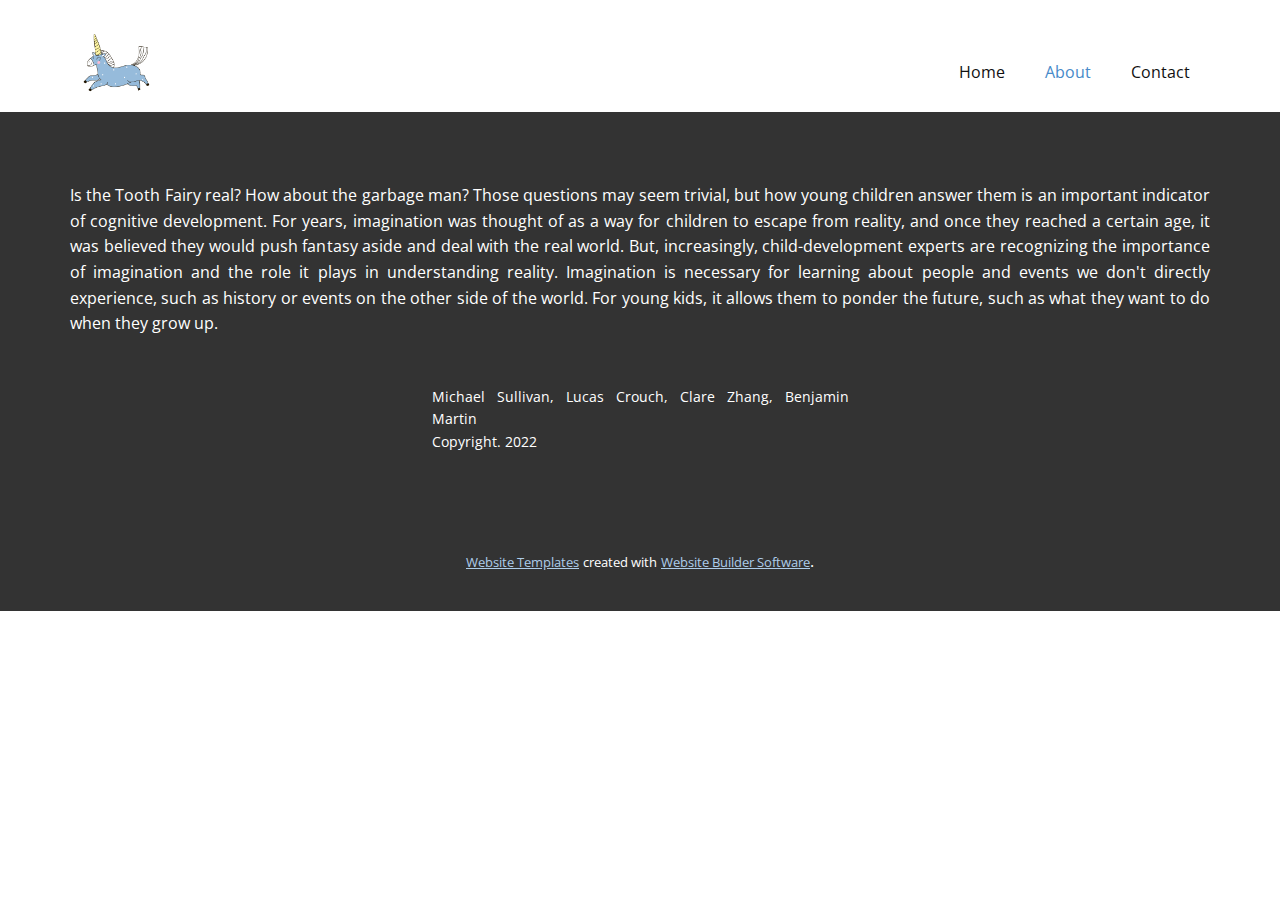
==== About.html @ 435f37dc "brand new code" ====
<!DOCTYPE html>
<html style="font-size: 16px;">
  <head>
    <meta name="viewport" content="width=device-width, initial-scale=1.0">
    <meta charset="utf-8">
    <meta name="keywords" content="">
    <meta name="description" content="">
    <meta name="page_type" content="np-template-header-footer-from-plugin">
    <title>About</title>
    <link rel="stylesheet" href="css/nicepage.css" media="screen">
    <link rel="stylesheet" href="css/About.css" media="screen">
    <script class="u-script" type="text/javascript" src="js/jquery.js" defer=""></script>
    <script class="u-script" type="text/javascript" src="js/nicepage.js" defer=""></script>
    <meta name="generator" content="Nicepage 4.2.6, nicepage.com">
    <link id="u-theme-google-font" rel="stylesheet" href="https://fonts.googleapis.com/css?family=Roboto:100,100i,300,300i,400,400i,500,500i,700,700i,900,900i|Open+Sans:300,300i,400,400i,600,600i,700,700i,800,800i">
    
    <script type="application/ld+json">{
		"@context": "http://schema.org",
		"@type": "Organization",
		"name": "",
		"logo": "images/c267f3ce97e6dd79975da8d5128630d3fe89635fafdcb1d683e63faf6b4c71ee632313c7288461520d2559f298e089f5e0d25aa91c8704506e1bbd_1280.png"
}</script>
    <meta name="theme-color" content="#478ac9">
    <meta property="og:title" content="About">
    <meta property="og:type" content="website">
  </head>
  <body class="u-body"><header class="u-clearfix u-header u-header" id="sec-412a"><div class="u-clearfix u-sheet u-sheet-1">
        <a href="" class="u-image u-logo u-image-1" data-image-width="1280" data-image-height="1280">
          <img src="images/c267f3ce97e6dd79975da8d5128630d3fe89635fafdcb1d683e63faf6b4c71ee632313c7288461520d2559f298e089f5e0d25aa91c8704506e1bbd_1280.png" class="u-logo-image u-logo-image-1">
        </a>
        <nav class="u-menu u-menu-dropdown u-offcanvas u-menu-1">
          <div class="menu-collapse" style="font-size: 1rem; letter-spacing: 0px;">
            <a class="u-button-style u-custom-left-right-menu-spacing u-custom-padding-bottom u-custom-top-bottom-menu-spacing u-nav-link u-text-active-palette-1-base u-text-hover-palette-2-base" href="#">
              <svg viewBox="0 0 24 24"><use xmlns:xlink="http://www.w3.org/1999/xlink" xlink:href="#menu-hamburger"></use></svg>
              <svg version="1.1" xmlns="http://www.w3.org/2000/svg" xmlns:xlink="http://www.w3.org/1999/xlink"><defs><symbol id="menu-hamburger" viewBox="0 0 16 16" style="width: 16px; height: 16px;"><rect y="1" width="16" height="2"></rect><rect y="7" width="16" height="2"></rect><rect y="13" width="16" height="2"></rect>
</symbol>
</defs></svg>
            </a>
          </div>
          <div class="u-custom-menu u-nav-container">
            <ul class="u-nav u-unstyled u-nav-1"><li class="u-nav-item"><a class="u-button-style u-nav-link u-text-active-palette-1-base u-text-hover-palette-2-base" href="Home.html" style="padding: 10px 20px;">Home</a>
</li><li class="u-nav-item"><a class="u-button-style u-nav-link u-text-active-palette-1-base u-text-hover-palette-2-base" href="About.html" style="padding: 10px 20px;">About</a>
</li><li class="u-nav-item"><a class="u-button-style u-nav-link u-text-active-palette-1-base u-text-hover-palette-2-base" href="Contact.html" style="padding: 10px 20px;">Contact</a>
</li></ul>
          </div>
          <div class="u-custom-menu u-nav-container-collapse">
            <div class="u-black u-container-style u-inner-container-layout u-opacity u-opacity-95 u-sidenav">
              <div class="u-inner-container-layout u-sidenav-overflow">
                <div class="u-menu-close"></div>
                <ul class="u-align-center u-nav u-popupmenu-items u-unstyled u-nav-2"><li class="u-nav-item"><a class="u-button-style u-nav-link" href="Home.html" style="padding: 10px 20px;">Home</a>
</li><li class="u-nav-item"><a class="u-button-style u-nav-link" href="About.html" style="padding: 10px 20px;">About</a>
</li><li class="u-nav-item"><a class="u-button-style u-nav-link" href="Contact.html" style="padding: 10px 20px;">Contact</a>
</li></ul>
              </div>
            </div>
            <div class="u-black u-menu-overlay u-opacity u-opacity-70"></div>
          </div>
        </nav>
      </div></header> 
    
    
    <footer class="u-clearfix u-footer u-grey-80 u-footer" style="text-align: justify;"><div class="u-clearfix u-sheet u-sheet-1">
      <br>
      <br>
      <p>Is the Tooth Fairy real? How about the garbage man? Those questions may seem trivial, but how young children answer them is an important indicator of cognitive development.

        For years, imagination was thought of as a way for children to escape from reality, and once they reached a certain age, it was believed they would push fantasy aside and deal with the real world. But, increasingly, child-development experts are recognizing the importance of imagination and the role it plays in understanding reality. Imagination is necessary for learning about people and events we don't directly experience, such as history or events on the other side of the world. For young kids, it allows them to ponder the future, such as what they want to do when they grow up.</p>  
      
      <p class="u-small-text u-text u-text-variant u-text-1">Michael Sullivan, Lucas Crouch, Clare Zhang, Benjamin Martin&nbsp;<br>Copyright. 2022
        </p>
      </div></footer>
    <section class="u-backlink u-clearfix u-grey-80">
      <a class="u-link" href="" target="_blank">
        <span>Website Templates</span>
      </a>
      <p class="u-text">
        <span>created with</span>
      </p>
      <a class="u-link" href="https://www.wsj.com/articles/SB10001424052748703344704574610002061841322" target="_blank">
        <span>Website Builder Software</span>
      </a>. 
    </section>
  </body>
</html>
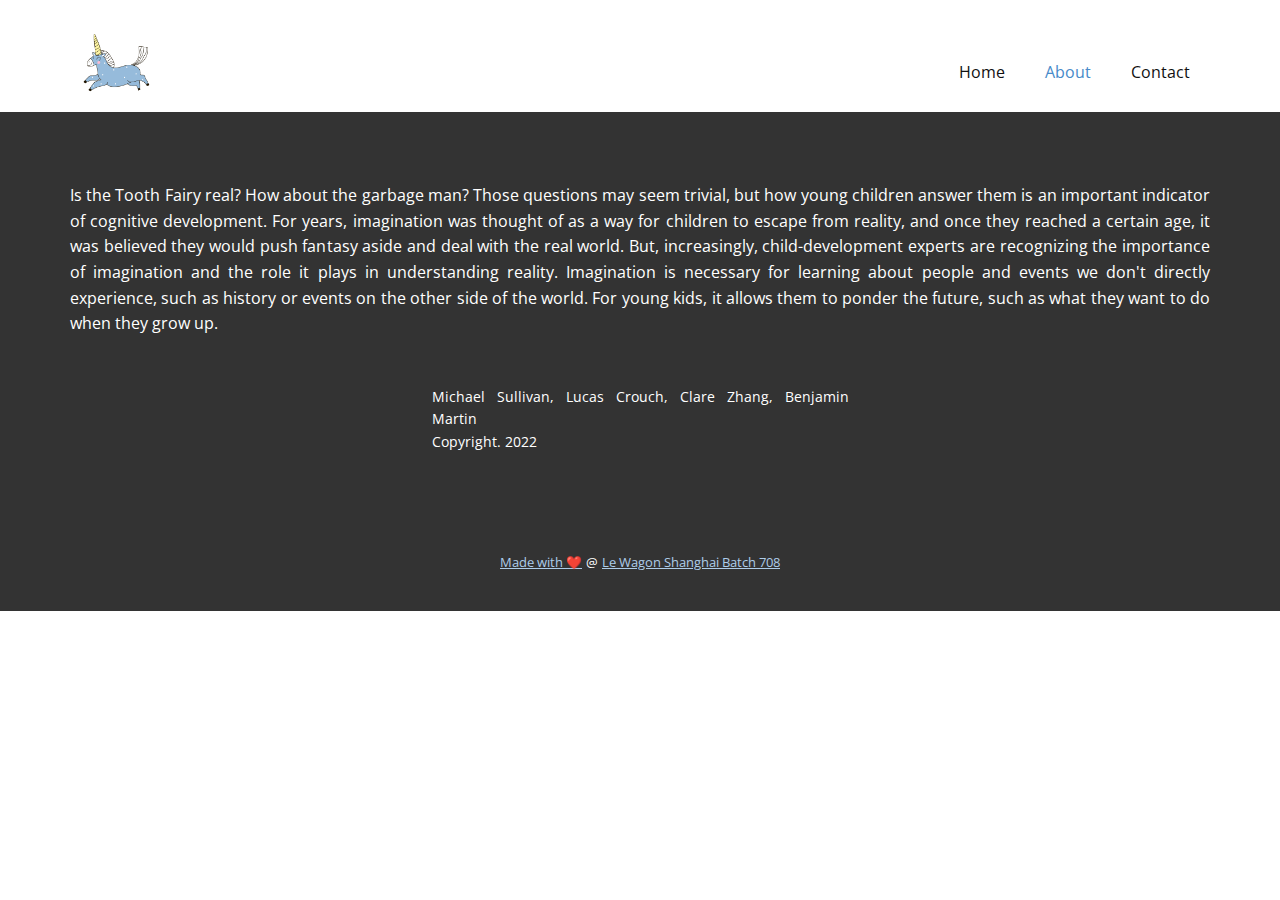
==== commit d94f44d5: "update all pages with new code for DS" ====
--- a/About.html
+++ b/About.html
@@ -71,14 +71,14 @@
       </div></footer>
     <section class="u-backlink u-clearfix u-grey-80">
       <a class="u-link" href="" target="_blank">
-        <span>Website Templates</span>
+        <span>Made with ❤️</span>
       </a>
       <p class="u-text">
-        <span>created with</span>
+        <span>@</span>
       </p>
       <a class="u-link" href="https://www.wsj.com/articles/SB10001424052748703344704574610002061841322" target="_blank">
-        <span>Website Builder Software</span>
-      </a>. 
+        <span>Le Wagon Shanghai Batch 708</span>
+      </a>
     </section>
   </body>
 </html>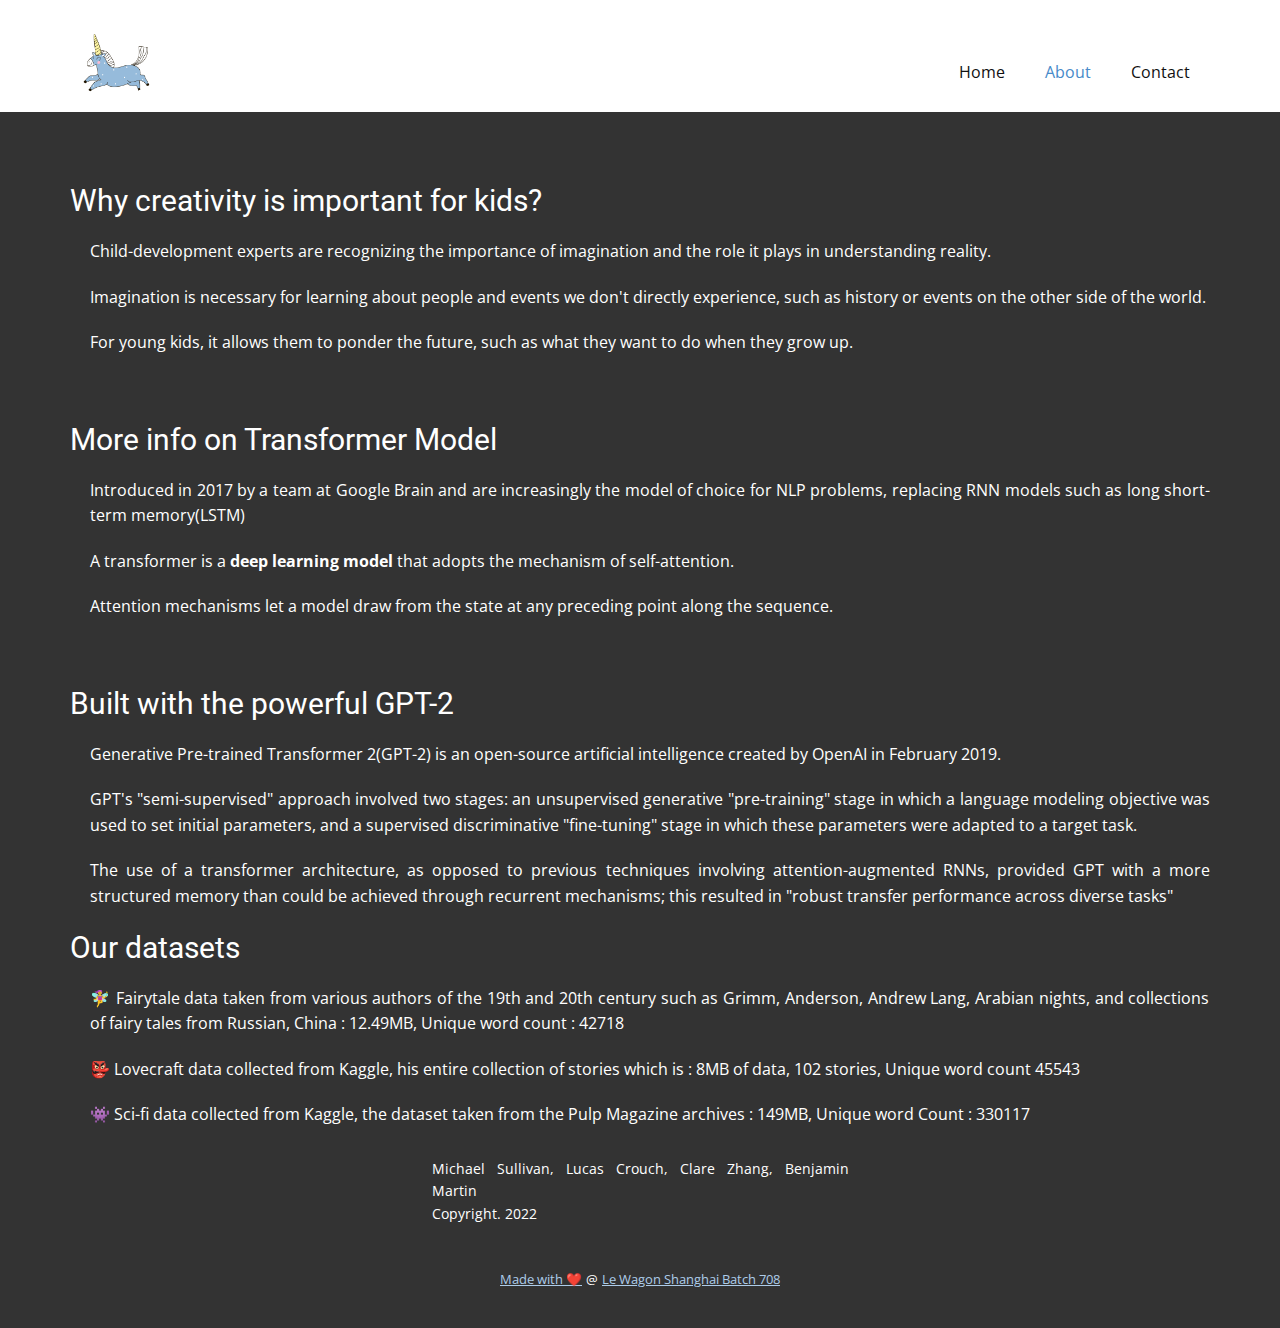
==== commit 74ea2fe4: "final ui" ====
--- a/About.html
+++ b/About.html
@@ -62,10 +62,29 @@
     <footer class="u-clearfix u-footer u-grey-80 u-footer" style="text-align: justify;"><div class="u-clearfix u-sheet u-sheet-1">
       <br>
       <br>
-      <p>Is the Tooth Fairy real? How about the garbage man? Those questions may seem trivial, but how young children answer them is an important indicator of cognitive development.
-
-        For years, imagination was thought of as a way for children to escape from reality, and once they reached a certain age, it was believed they would push fantasy aside and deal with the real world. But, increasingly, child-development experts are recognizing the importance of imagination and the role it plays in understanding reality. Imagination is necessary for learning about people and events we don't directly experience, such as history or events on the other side of the world. For young kids, it allows them to ponder the future, such as what they want to do when they grow up.</p>  
-      
+      <h3>Why creativity is important for kids?</h3>
+      <ul>Child-development experts are recognizing the importance of imagination and the role it plays in understanding reality. </ul>
+      <ul>Imagination is necessary for learning about people and events we don't directly experience, such as history or events on the other side of the world. 
+      </ul>
+      <ul>For young kids, it allows them to ponder the future, such as what they want to do when they grow up.</ul>
+      <br>
+      <h3>More info on Transformer Model</h3>
+      <ul>Introduced in 2017 by a team at Google Brain and are increasingly the model of choice for NLP problems, replacing RNN models such as long short-term memory(LSTM)
+      </ul>
+      <ul>A transformer is a <strong>deep learning model</strong> that adopts the mechanism of self-attention.
+      </ul>
+      <ul>Attention mechanisms let a model draw from the state at any preceding point along the sequence.</ul>
+      <!-- <img src="images/transformer_img.png" class="u-logo-image u-logo-image-1" alt=""> -->
+      <br>
+      <h3>Built with the powerful GPT-2</h3>
+      <!-- <img src="images/gpt2.png" class="u-logo-image u-logo-image-1" alt=""> -->
+      <ul>Generative Pre-trained Transformer 2(GPT-2) is an open-source artificial intelligence created by OpenAI in February 2019.</ul>
+      <ul>GPT's "semi-supervised" approach involved two stages: an unsupervised generative "pre-training" stage in which a language modeling objective was used to set initial parameters, and a supervised discriminative "fine-tuning" stage in which these parameters were adapted to a target task.</ul>
+      <ul>The use of a transformer architecture, as opposed to previous techniques involving attention-augmented RNNs, provided GPT with a more structured memory than could be achieved through recurrent mechanisms; this resulted in "robust transfer performance across diverse tasks"</ul>
+      <h3>Our datasets</h3>
+      <ul>🧚‍♀️ Fairytale data taken from various authors of the 19th and 20th century such as Grimm, Anderson, Andrew Lang, Arabian nights, and collections of fairy tales from Russian, China : 12.49MB, Unique word count : 42718</ul>
+      <ul>👺 Lovecraft data collected from Kaggle, his entire collection of stories which is : 8MB of data, 102 stories, Unique word count 45543</ul>
+      <ul>👾 Sci-fi data collected from Kaggle, the dataset taken from the Pulp Magazine archives : 149MB, Unique word Count : 330117</ul>
       <p class="u-small-text u-text u-text-variant u-text-1">Michael Sullivan, Lucas Crouch, Clare Zhang, Benjamin Martin&nbsp;<br>Copyright. 2022
         </p>
       </div></footer>
--- a/css/nicepage.css
+++ b/css/nicepage.css
@@ -35918,10 +35918,8 @@
 
 .u-footer .u-text-1 {
   width: 417px;
-  margin: 49px auto 60px;
-}
-
-
+  margin: 30px auto 5px;
+}
 
 @media (max-width: 575px) {
   .u-footer .u-text-1 {
--- a/css/About.css
+++ b/css/About.css
@@ -0,0 +1,23 @@
+.avatar {
+  width: 40px;
+  border-radius: 50%;
+}
+
+.avatar-large {
+  width: 56px;
+  border-radius: 50%;
+}
+
+.avatar-bordered {
+  width: 40px;
+  border-radius: 50%;
+  box-shadow: 0 1px 2px rgba(0,0,0,0.2);
+  border: white 1px solid;
+}
+
+.avatar-square {
+  width: 40px;
+  border-radius: 0px;
+  box-shadow: 0 1px 2px rgba(0,0,0,0.2);
+  border: white 1px solid;
+}